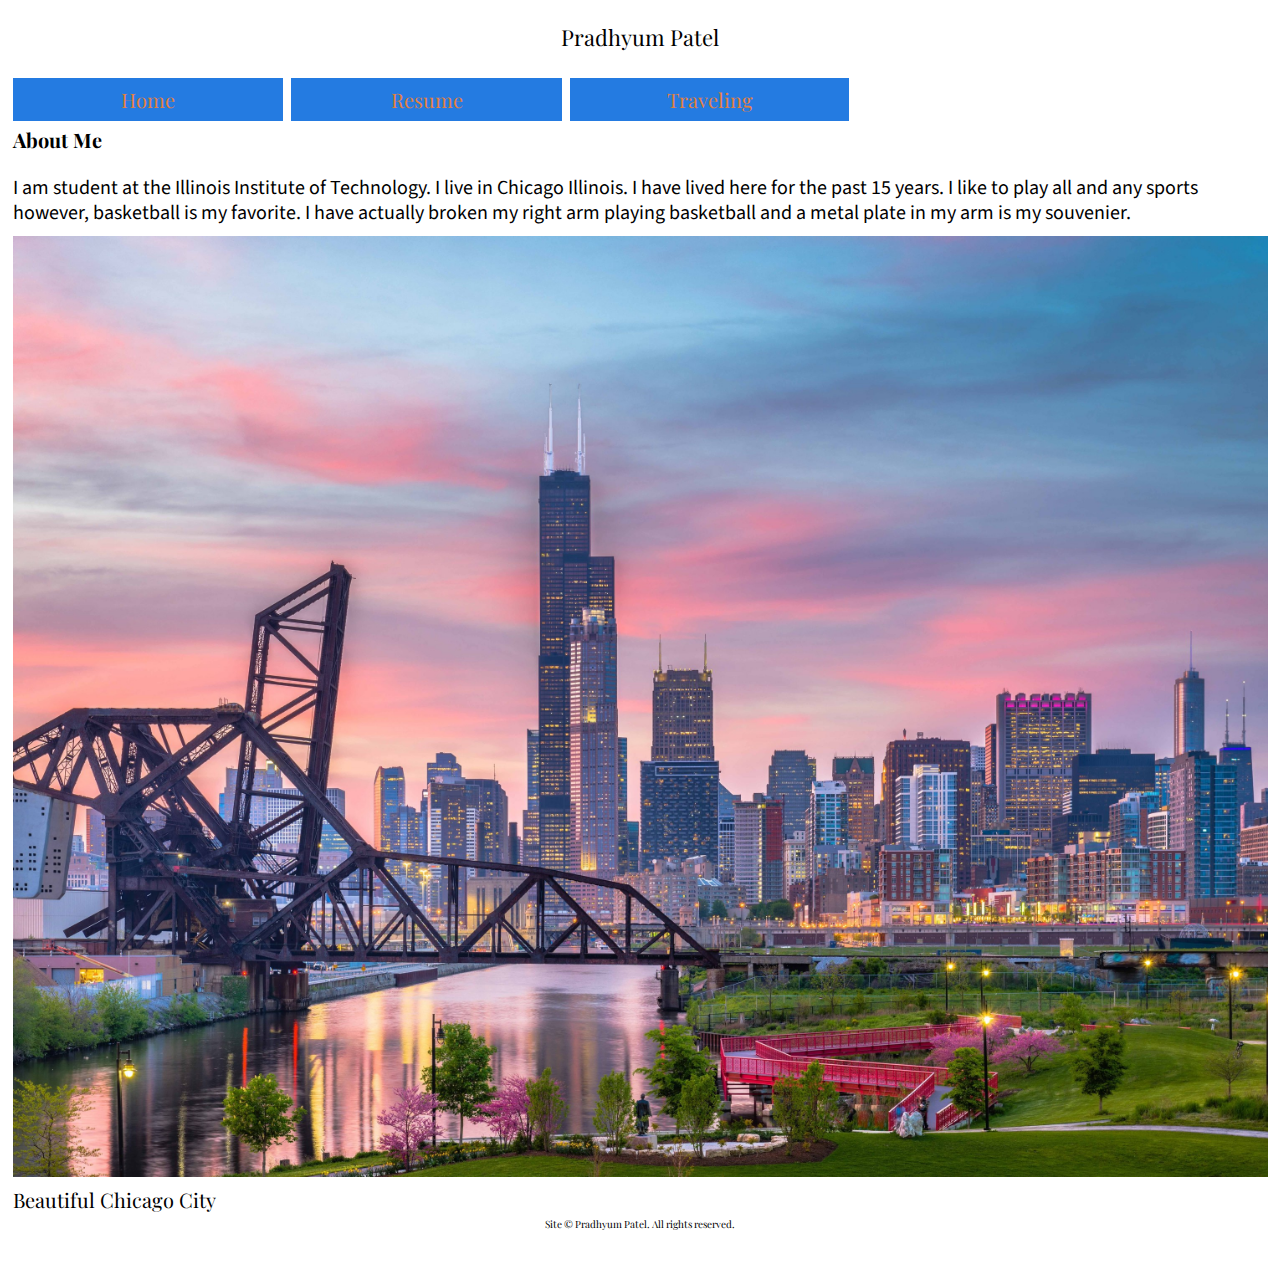
==== index.html @ 6cda2064 "Initial commit; bring all files from project two" ====
<!DOCTYPE html>
<html lang="en">
<head>
  <title>Pradhyum Patel: Home</title>
  <meta name="viewport" content="width=devicewidth,initial-scale=1.0,shrink-to-fit=none" />
  <meta charset="utf-8" />
  <link rel="stylesheet" href="screen.css" />
</head>
<body>
  <header id="header">
    <h1>Pradhyum Patel</h1>
    <nav id="navigation">
    <ul class="nav">
      <li><a>Home</a></li>
      <li><a href="resume/index.html">Resume</a></li>
      <li><a href="travel/index.html">Traveling</a></li>
    </ul>
  </nav>
  </header>
  <main id="content">
    <h2>About Me</h2>
    <p id= "intro">
      I am student at the Illinois Institute of Technology. I live in Chicago Illinois. I have lived
  here for the past 15 years. I like to play all and any sports however, basketball is my favorite.
  I have actually broken my right arm playing basketball and a metal plate in my arm is my
  souvenier.
    </p>
    <figure class="background">
      <img src="./photos/skyline.jpg" alt="chicago" />
      <figcaption>
        Beautiful Chicago City
      </figcaption>
    </figure>
  </main>
  <footer id="footer">
    <p> Site © Pradhyum Patel. All rights reserved.</p>
  </footer>


</body>
</html>

<!--git test  -->
---- screen.css ----
@import url("https://fonts.googleapis.com/css2?family=Playfair+Display:ital,wght@0,400;0,700;1,400&display=swap");
@import url("https://fonts.googleapis.com/css2?family=Source+Sans+Pro:ital@1&display=swap");
@import url("#//basehold.it/25");
/* http://meyerweb.com/eric/tools/css/reset/
   v2.0 | 20110126
   License: none (public domain)
*/
/* stylelint-disable*/
a,abbr,acronym,address,applet,article,aside,audio,b,big,blockquote,body,canvas,caption,center,cite,code,dd,del,details,dfn,div,dl,dt,em,embed,fieldset,figcaption,figure,footer,form,h1,h2,h3,h4,h5,h6,header,hgroup,html,i,iframe,img,ins,kbd,label,legend,li,mark,menu,nav,object,ol,output,p,pre,q,ruby,s,samp,section,small,span,strike,strong,sub,summary,sup,table,tbody,td,tfoot,th,thead,time,tr,tt,u,ul,var,video{margin:0;padding:0;border:0;font:inherit;vertical-align:baseline}article,aside,details,figcaption,figure,footer,header,hgroup,main,menu,nav,section{display:block}html{line-height:1}body{line-height:inherit}ol,ul{list-style:none}blockquote,q{quotes:none}blockquote:after,blockquote:before,q:after,q:before{content:'';content:none}table{border-collapse:collapse;border-spacing:0}
/* stylelint-enable */

html {
  font-family: "Playfair Display", serif;
  font-size: 1.25em;  /* 20px / 16px = 1.25 em */
  line-height: 1.25em;  /* 25px/20px = 1.25 */
  padding: 1.25em 0.625em 1.25em 0.625em; /* 25px 12.5px 12.5px 12.5px / 20px */
}
h2 {
  padding-bottom: 1.25em;
  font-weight: bold;
  line-height: 1.1em; /* 22px/20px */
}
h3 {
  padding-top: 1.25em; /*25px/20px*/
  padding-bottom: 0.625em; /*12.5px/20px*/
  font-weight: 600;
  font-style: italic;
}
h1 {
  text-align: center;
  font-size: 1.1em; /*22px/20px*/
  padding-bottom: 1.25em; /*25px/20px*/
}
footer {
  position: static;
  left: 0;
  bottom: 0;
  width: 100%;
  text-align: center;
  font-size: 0.5em; /*10px/20px*/
}
img {
  display: block;
  max-width: 100%;
  padding-bottom: 0.5em; /*10px/20px*/
  padding-top: 0.5em;/*10px/20px*/
}

.background img {
  min-height: 100%;
  background-position: center;
  background-repeat: no-repeat;
  background-size: cover;
}




.contact a {
  text-decoration: none;
  font-size: 0.9em; /*18px/20px*/
}

/* Begin site styles below */
.nav li {
  padding-bottom: 0.4em; /*8px/20px*/
}
.nav a {
  display: block;
  text-decoration: none;
  background: #247be1;
  color: #e3803f;
  padding: 0.45em; /*9px/20px*/
}
.nav a:hover {
  background: #f4853b;
}


/* Home page Intro Paragraph Changes */
#intro {
  font-family: "Source Sans Pro", sans-serif;
}

/* Resume page Changes bullet points */

#bullet {
  margin-left: 1.25em;
  padding-left: 0; /*25px/20px*/
  list-style-type: square;
}
/* Travel Page Paragraph Changes */
#content p {
  font-family: "Source Sans Pro", sans-serif;
}



/* Begin State styles below */
/* 330 px / 16 px */
@media screen and (min-width: 20.625em) {
  .nav::after {
    content: "";
    display: block;
    clear: both;
    float: none;
  }
  .nav li {
    float: left;
    width: 33.3333333333%;
    text-align: center;
  }
  .nav a {
    margin-right: 0.4em; /*8px/20px*/
  }
  .nav li:last-child a {
    margin-right: 0;
  }
}

@media screen and (min-width: 40.625em) {
  /*650px/16px*/
  .nav {
    width: 66.6666666667%;
  }
}

@media screen and (min-width: 28.125em) {
  /*450px/16px*/
  #img {
    display: flex;
    flex-wrap: wrap;
    align-content: center;
    justify-content: space-around | center;
  }
  #img img {
    min-width: 0;
    width: 21.875em; /*350px/16px*/
    height: 12.5em; /*200px/16px*/
    padding: 0.5em; /*10px/20px*/
  }
}
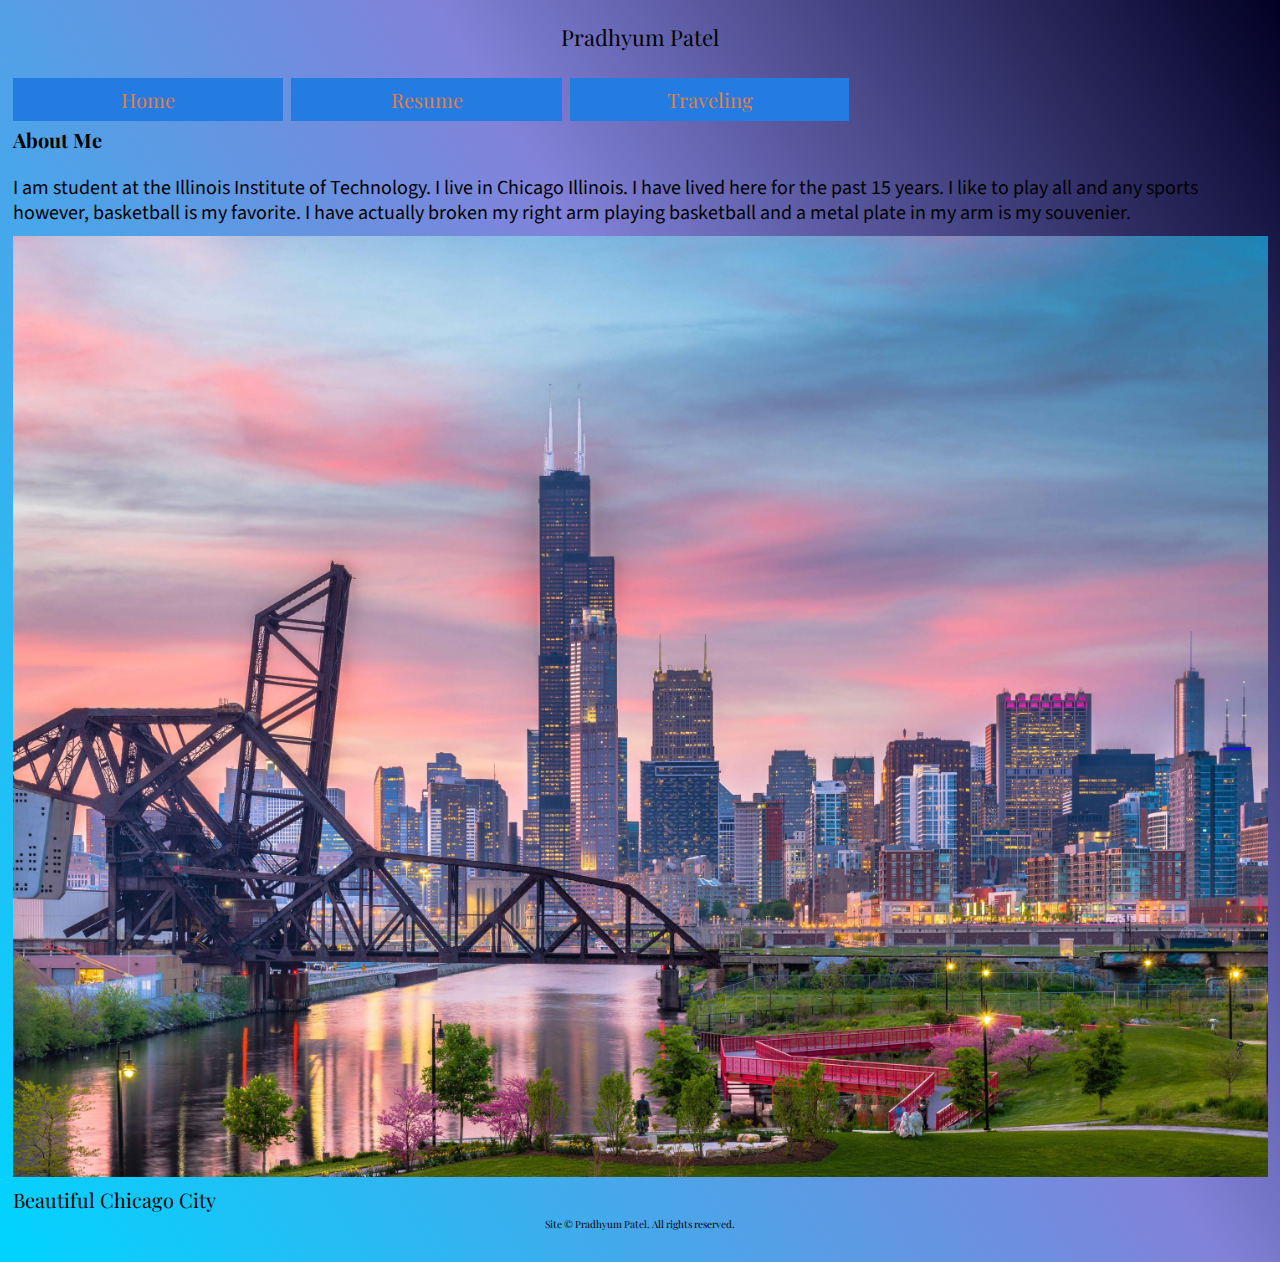
==== commit 54bebc24: "Add gradient background image" ====
--- a/index.html
+++ b/index.html
@@ -3,10 +3,11 @@
 <head>
   <title>Pradhyum Patel: Home</title>
   <meta name="viewport" content="width=devicewidth,initial-scale=1.0,shrink-to-fit=none" />
+  <link rel="stylesheet" href="screen.css" />
   <meta charset="utf-8" />
-  <link rel="stylesheet" href="screen.css" />
+
 </head>
-<body>
+<body id="htmlpage">
   <header id="header">
     <h1>Pradhyum Patel</h1>
     <nav id="navigation">
--- a/screen.css
+++ b/screen.css
@@ -46,6 +46,11 @@
   padding-top: 0.5em;/*10px/20px*/
 }
 
+body{
+  background: rgb(2,0,36);
+  background: linear-gradient(238deg, rgba(2,0,36,1) 0%, rgba(130,130,217,1) 41%, rgba(0,212,255,1) 100%);
+}
+
 .background img {
   min-height: 100%;
   background-position: center;
@@ -75,6 +80,7 @@
 .nav a:hover {
   background: #f4853b;
 }
+
 
 
 /* Home page Intro Paragraph Changes */
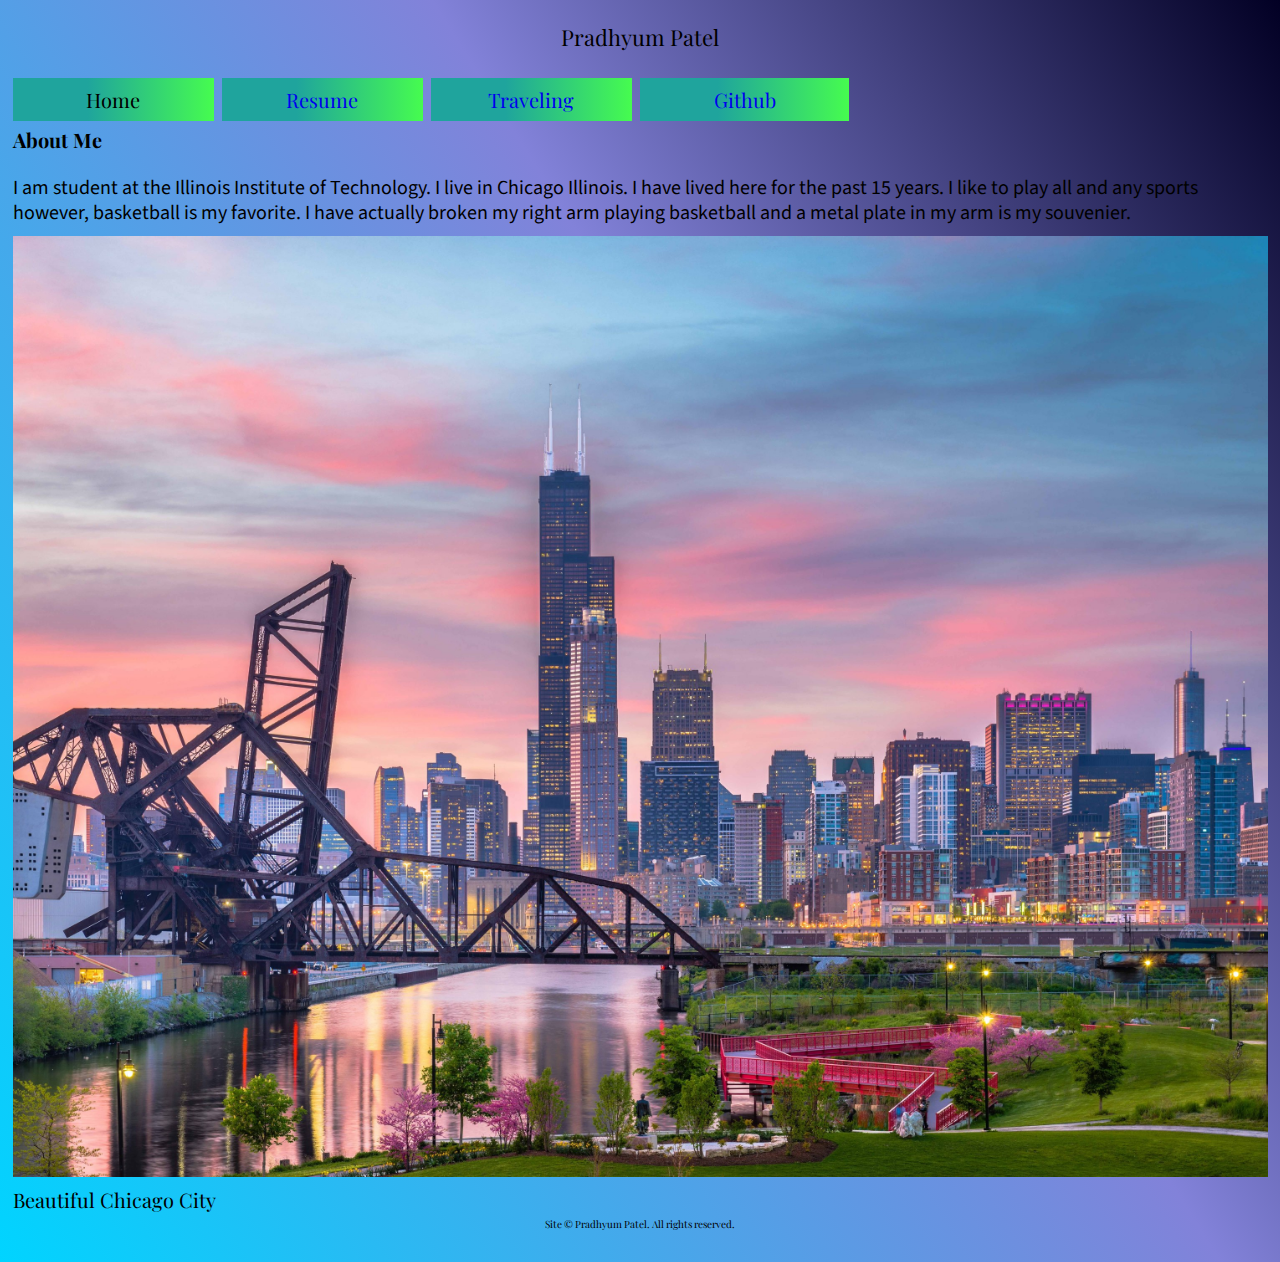
==== commit 52ecb841: "add github to nav and update link to add pages" ====
--- a/index.html
+++ b/index.html
@@ -15,6 +15,7 @@
       <li><a>Home</a></li>
       <li><a href="resume/index.html">Resume</a></li>
       <li><a href="travel/index.html">Traveling</a></li>
+      <li><a href="github/index.html">Github</a></li>
     </ul>
   </nav>
   </header>
--- a/screen.css
+++ b/screen.css
@@ -51,6 +51,11 @@
   background: linear-gradient(238deg, rgba(2,0,36,1) 0%, rgba(130,130,217,1) 41%, rgba(0,212,255,1) 100%);
 }
 
+input,
+label {
+  display: block;
+}
+
 .background img {
   min-height: 100%;
   background-position: center;
@@ -73,15 +78,23 @@
 .nav a {
   display: block;
   text-decoration: none;
-  background: #247be1;
-  color: #e3803f;
+  background: rgb(31,164,157);
+  background: linear-gradient(90deg, rgba(31,164,157,1) 37%, rgba(70,252,79,1) 100%);
   padding: 0.45em; /*9px/20px*/
 }
 .nav a:hover {
   background: #f4853b;
 }
 
+.accessibility {
+  position: absolute;
+  left: -100000px;
+}
 
+
+.photo img{
+  border-radius: 75%;
+}
 
 /* Home page Intro Paragraph Changes */
 #intro {
@@ -100,6 +113,9 @@
   font-family: "Source Sans Pro", sans-serif;
 }
 
+#results {
+  padding-top: 1.25em;
+}
 
 
 /* Begin State styles below */
@@ -113,7 +129,7 @@
   }
   .nav li {
     float: left;
-    width: 33.3333333333%;
+    width: 25%;
     text-align: center;
   }
   .nav a {
